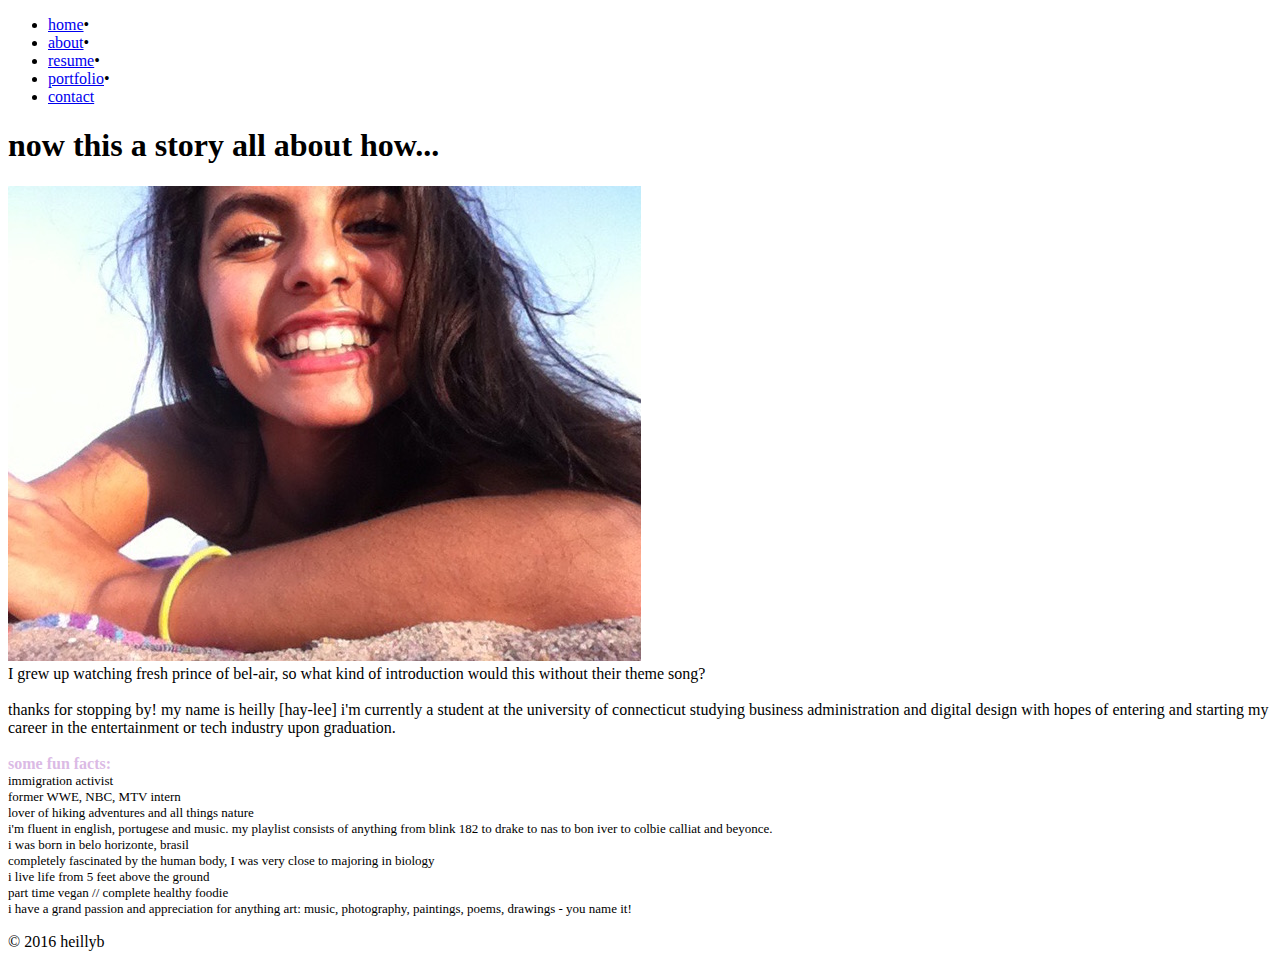
==== about.html @ c7f04a4a "Add files via upload" ====
<!DOCTYPE html>
<html>
    <head>
      <meta charset="utf-8">
      <meta name="viewport" content="width=device-width, initial-scale=1">
      <title>HEILLYB</title> <!-- DON'T FORGET THE TITLE -->

      <!-- Link to CSS files -->
      <link rel="stylesheet" type="text/css" href="css/normalize.css">
      <link rel="stylesheet" type="text/css" href="css/style.css">
    </head>
    <body>
    <!-- PLACE ALL OF YOUR PAGE CONTENT BELOW HERE -->

    <!-- the wrap class goes around all of our content
          for full page width backgrounds move the
          wrap inside of each container -->
    <!-- site navigation -->
    <nav>
      <ul class="navigation">
        <li><a href="index.html">home</a>•</li>
        <li><a href="about.html" id="active">about</a>•</li>
        <li><a href="resume.html">resume</a>•</li>
        <li><a href="porfolio.html">portfolio</a>•</li>
        <li><a href="contact.html">contact</a></li>
      </ul>
    </nav>

    <header>
      <div class="aboutme">
          <h1>now this a story all about how...</h1>
        </div> <!-- /.column -->
 <!-- /.row -->

    <!-- Main content -->
      <div class="whitebox">

        <div class="aboutmepicture">
          <img src="beach.jpg" alt="summer">
        </div>
          <div class="aboutmetext">I grew up watching fresh prince of bel-air, so what kind of introduction would this without their theme song?
          </br>
        </br>

                thanks for stopping by! my name is heilly [hay-lee]
                i'm currently a student at the university of connecticut studying business administration and digital design with hopes of entering and starting my career in the entertainment or tech industry upon graduation.

              </br>
            </br>
              <font color=#DBBAE5><strong>some fun facts:</strong></font>

              <font size=2px>
            <li>immigration activist</li>
            <li>former WWE, NBC, MTV intern</li>
            <li>lover of hiking adventures and all things nature</li>
            <li>i'm fluent in english, portugese and music. my playlist consists of anything from blink 182 to drake to nas to bon iver to colbie calliat and beyonce.</li>
            <li>i was born in belo horizonte, brasil</li>
            <li>completely fascinated by the human body, I was very close to majoring in biology</li>
            <li>i live life from 5 feet above the ground</li>
            <li>part time vegan // complete healthy foodie</li>
            <li>i have a grand passion and appreciation for anything art: music, photography, paintings, poems, drawings - you name it!</li>
              </font>


        </div>

      </div>

  </header>
    <!-- Footer -->
    <footer>
      <div class="row">
        <div class="column full">
          <p>&copy; 2016 heillyb</p>
        </div>
      </div>
    </footer>


</main>    <!-- Don't put anything below here -->
    </body>
</html>
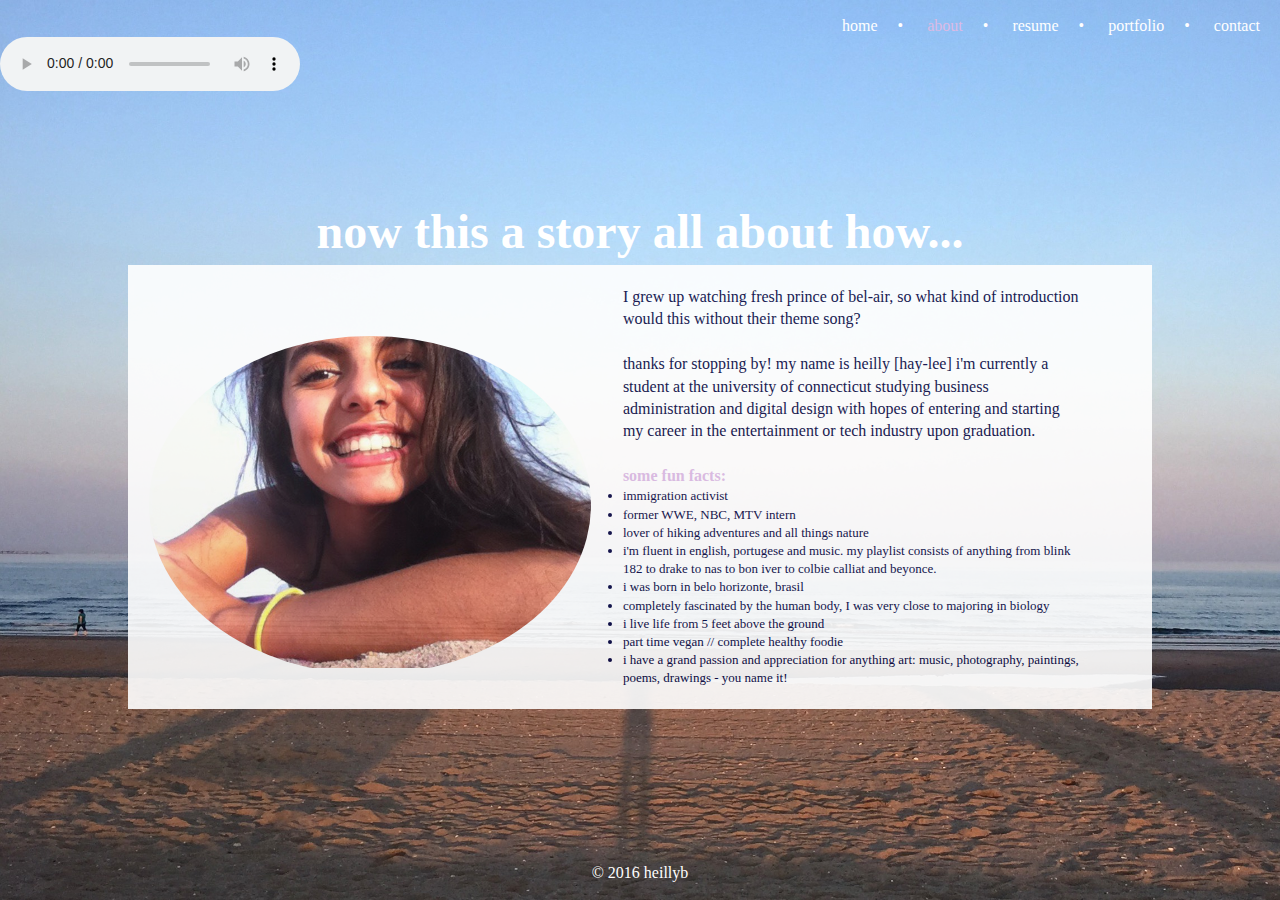
==== commit ac5c0ac9: "Update about.html" ====
--- a/about.html
+++ b/about.html
@@ -6,8 +6,8 @@
       <title>HEILLYB</title> <!-- DON'T FORGET THE TITLE -->
 
       <!-- Link to CSS files -->
-      <link rel="stylesheet" type="text/css" href="css/normalize.css">
-      <link rel="stylesheet" type="text/css" href="css/style.css">
+      <link rel="stylesheet" type="text/css" href="normalize.css">
+      <link rel="stylesheet" type="text/css" href="style.css">
     </head>
     <body>
     <!-- PLACE ALL OF YOUR PAGE CONTENT BELOW HERE -->
@@ -26,6 +26,10 @@
       </ul>
     </nav>
 
+        <audio controls>
+  <source src="music.mp3" type="audio/mpeg">
+</audio>
+        
     <header>
       <div class="aboutme">
           <h1>now this a story all about how...</h1>
--- a/style.css
+++ b/style.css
@@ -0,0 +1,563 @@
+
+/* =======================================
+    style.css
+    use this file for your custom styles
+========================================== */
+
+/* use a box model that makes sense */
+*, *:before, *:after {
+  -moz-box-sizing: border-box;
+  -webkit-box-sizing: border-box;
+  box-sizing: border-box;
+}
+
+/* set the default color, font-size, and line height */
+html {
+  color: white;
+  font-size: 1em;
+  line-height: 1.4;
+  font-family: "avenir";
+  height: 100%;
+  margin: 0 auto;
+}
+
+.fonttext {
+  color: white;
+}
+
+body {
+  background-image: url("praia.jpg");
+  background-size: cover;
+  background-position: center;
+  margin: 0 auto;
+}
+
+.wrap {
+  margin: 0 auto;
+}
+
+/* make images and embedded media fluid */
+img,
+object {
+  max-width: 100%;
+}
+
+.picture {
+ width: 10em;
+ height: 10em;
+ margin: 0 auto;
+ -webkit-border-radius: 50%;
+ -moz-border-radius: 50%;
+ border-radius: 50%;
+ -khtml-border-radius: 50%;
+ overflow: hidden;
+}
+
+/* type hierarchy- change for your project */
+h1 {
+  font-size: 3em; /* 48px */
+  text-align: center;
+  color: white;
+  margin: 0;
+}
+
+h2 {
+  font-size: 1.25em; /* 36px */
+  text-align: center;
+  color: white;
+  font-weight: lighter;
+  margin: 0;
+}
+
+h3 {
+  padding-left: 20px;
+  padding-right: 20px;
+  font-size: 1.25em; /* 28px */
+  text-align: center;
+  color: white;
+  font-weight: lighter;
+  margin: 0;
+}
+
+h4 {
+  font-size: 1.125em /*18px */
+}
+
+h5 {
+  font-size: 3em; /* 48px */
+  text-align: center;
+  color: white;
+  margin: auto;
+  margin-top: 2em;
+}
+
+p {
+  color: white;
+}
+
+p2 {
+  font-size: 2px;
+}
+
+/* navigation list styles */
+.navigation {
+  list-style: none;
+  margin: 0;
+  padding: 0;
+  text-align: right;
+  margin-top: 15px;
+}
+
+.navigation li {
+  display: inline-block;
+}
+.navigation a {
+  padding-left: 20px;
+  padding-right: 20px;
+  text-decoration: none;
+  color: white;
+}
+
+.navigation a:hover {
+  -webkit-transition : all 500ms ease;
+  -moz-transition : all 500ms ease;
+  -ms-transition : all 500ms ease;
+  -o-transition : all 500ms ease;
+  color : #DBBAE5;
+}
+
+#active {
+  color : #DBBAE5;
+}
+
+/* Slideshow container */
+.slideshow-container {
+  max-width: 700px;
+  position: relative;
+  margin: auto;
+}
+
+/* Next & previous buttons */
+.prev, .next {
+  cursor: pointer;
+  position: absolute;
+  top: 50%;
+  width: auto;
+  margin-top: -22px;
+  padding: 16px;
+  color: white;
+  font-weight: bold;
+  font-size: 18px;
+  transition: 0.6s ease;
+  border-radius: 0 3px 3px 0;
+}
+
+/* Position the "next button" to the right */
+.next {
+  right: 0;
+  border-radius: 3px 0 0 3px;
+}
+
+/* On hover, add a black background color with a little bit see-through */
+.prev:hover, .next:hover {
+  background-color: rgba(0,0,0,0.8);
+}
+
+/* Caption text */
+.text {
+  color: #f2f2f2;
+  font-size: 20px;
+  padding: 8px 12px;
+  bottom: -100px;
+  width: 100%;
+  text-align: center;
+}
+
+/* Number text (1/3 etc) */
+.numbertext {
+  color: #f2f2f2;
+  font-size: 12px;
+  padding: 8px 12px;
+  position: absolute;
+  top: 0;
+}
+
+/* The dots/bullets/indicators */
+.dot {
+  cursor:pointer;
+  height: 13px;
+  width: 13px;
+  margin: 0 2px;
+  background-color: #bbb;
+  border-radius: 50%;
+  display: inline-block;
+  transition: background-color 0.6s ease;
+}
+
+.active, .dot:hover {
+  background-color: #717171;
+}
+
+/* Fading animation */
+.fade {
+  -webkit-animation-name: fade;
+  -webkit-animation-duration: 1.5s;
+  animation-name: fade;
+  animation-duration: 1.5s;
+}
+
+@-webkit-keyframes fade {
+  from {opacity: .4}
+  to {opacity: 1}
+}
+
+@keyframes fade {
+  from {opacity: .4}
+  to {opacity: 1}
+}
+
+
+#contact_form
+{
+    margin: 0 auto;
+    width: 50%;
+}
+
+#name
+{
+    width: 100%;
+    color: #3399ff;
+}
+
+#email
+{
+    width: 100%;
+    color: #3399ff;
+}
+
+#message
+{
+    width: 100%;
+    color: #3399ff;
+    margin-bottom: 20px;
+}
+
+.button
+{
+    width: 25%;
+    margin: 0 auto;
+    text-align: center;
+    padding: 15px;
+    border: #fff solid 2px;
+}
+
+.button a
+{
+    color: #DBBAE5;
+}
+
+.aboutme {
+  margin: 0 auto;
+}
+
+.whitebox {
+  opacity: 0.9;
+  border: 1px solid white;
+  background-color: white;
+  margin: 0 auto;
+  padding: 20px;
+  display: flex;
+  width: 80%;
+}
+
+.aboutmetext {
+  text-align: left;
+}
+
+.aboutmepicture {
+  width: 45%;
+  height: 30%;
+  margin-top: 50px;
+  border-radius: 50%;
+  overflow:hidden;
+
+
+}
+
+.aboutmetext {
+  color: #070743;
+  width: 50%;
+  padding-left: 2em;
+}
+
+.resumebox {
+  margin-top: 4em;
+  text-align: center;
+  opacity: 0.9;
+}
+
+.contact {
+  margin-top: 6em;
+}
+
+.whitebox2 {
+  opacity: 0.8;
+  border: 1px solid white;
+  background-color: white;
+  margin: auto;
+  padding-top: 1em;
+  padding-bottom: .6em;
+  display: flex;
+  width: 80%;
+}
+
+
+ul.img-list {
+  list-style-type: none;
+  margin: 0;
+  padding: 0;
+  text-align: center;
+}
+
+ul.img-list li {
+  display: inline-block;
+  height: 150px;
+  margin: 0 1em 1em 0;
+  position: relative;
+  width: 400px;
+}
+
+
+span.text-content {
+  background: rgba(0,0,0,0.5);
+  color: white;
+  cursor: pointer;
+  display: table;
+  height: 150px;
+  left: 0;
+  position: absolute;
+  top: 0;
+  width: 150px;
+}
+
+span.text-content span {
+  display: table-cell;
+  text-align: center;
+  vertical-align: middle;
+}
+
+
+span.text-content {
+  background: #DBBAE5;
+  color: white;
+  cursor: pointer;
+  display: table;
+  height: 150px;
+  left: 0;
+  position: absolute;
+  top: 0;
+  width: 150px;
+  opacity: 0;
+}
+
+ul.img-list li:hover span.text-content {
+  opacity: 1;
+}
+
+
+span.text-content {
+  background: #DBBAE5;
+  color: white;
+  cursor: pointer;
+  display: table;
+  height: 250px;
+  left: 0;
+  position: absolute;
+  top: 0;
+  width: 400px;
+  opacity: 0;
+  -webkit-transition: opacity 500ms;
+  -moz-transition: opacity 500ms;
+  -o-transition: opacity 500ms;
+  transition: opacity 500ms;
+}
+
+span.text-contentsocial {
+  background: rgba(0,0,0,0.5);
+  color: white;
+  cursor: pointer;
+  display: table;
+  height: 150px;
+  left: 0;
+  position: absolute;
+  top: 0;
+  width: 150px;
+}
+
+span.text-contentsocial span {
+  display: table-cell;
+  text-align: center;
+  vertical-align: middle;
+}
+
+
+span.text-contentsocial {
+  background: #DBBAE5;
+  color: white;
+  cursor: pointer;
+  display: table;
+  height: 150px;
+  left: 0;
+  position: absolute;
+  top: 0;
+  width: 150px;
+  opacity: 0;
+}
+
+ul.img-list li:hover span.text-contentsocial {
+  opacity: 1;
+}
+
+span.text-contentsocial {
+  background: #DBBAE5;
+  color: white;
+  cursor: pointer;
+  display: table;
+  height: 150px;
+  left: 0;
+  position: absolute;
+  top: 0;
+  width: 400px;
+  opacity: 0;
+  -webkit-transition: opacity 500ms;
+  -moz-transition: opacity 500ms;
+  -o-transition: opacity 500ms;
+  transition: opacity 500ms;
+}
+
+span.text-contentmom {
+  background: rgba(0,0,0,0.5);
+  color: white;
+  cursor: pointer;
+  display: table;
+  height: 150px;
+  left: 0;
+  position: absolute;
+  top: 0;
+  width: 150px;
+}
+
+span.text-contentmom span {
+  display: table-cell;
+  text-align: center;
+  vertical-align: middle;
+}
+
+
+span.text-contentmom {
+  background: #DBBAE5;
+  color: white;
+  cursor: pointer;
+  display: table;
+  height: 150px;
+  left: 0;
+  position: absolute;
+  top: 0;
+  width: 150px;
+  opacity: 0;
+}
+
+ul.img-list li:hover span.text-contentmom {
+  opacity: 1;
+}
+
+span.text-contentmom {
+  background: #DBBAE5;
+  color: white;
+  cursor: pointer;
+  display: table;
+  height: 330px;
+  left: 0;
+  position: absolute;
+  top: 0;
+  width: 400px;
+  opacity: 0;
+  -webkit-transition: opacity 500ms;
+  -moz-transition: opacity 500ms;
+  -o-transition: opacity 500ms;
+  transition: opacity 500ms;
+}
+
+
+footer {
+  text-align: center;
+  color: white;
+  position: absolute;
+  bottom: 0;
+  width: 100%;
+}
+
+header
+{
+    margin-top: 100px;
+}
+
+@media (min-width: 620px) {
+  .column {
+    float: left;
+    padding-left: 1em;
+    padding-right: 1em;
+
+  }
+
+  .column.full {
+    width: 100%;
+    height: 100%;
+  }
+
+  .column.two-thirds {
+    width: 66.7%;
+  }
+
+  .column.half {
+    width: 50%;
+    margin-top: 6em;
+    opacity: 0.9;
+    border: 0px solid;
+    color: black;
+
+  }
+
+  .column.third {
+    width: 33.3%;
+    margin-top: 6em;
+    opacity: 0.8;
+    border: 5px solid pink;
+    color: black;
+  }
+
+  .column.fourth {
+    width: 25%;
+  }
+
+  .column.flow-opposite {
+    float: right;
+  }
+}
+
+
+/* row used as a clearfix to clear floats */
+.row:before,
+.row:after {
+  content: " ";
+  display: table;
+}
+
+.row:after {
+  clear: both;
+}
+
+.row {
+  *zoom: 1;
+  height: 100%;
+}
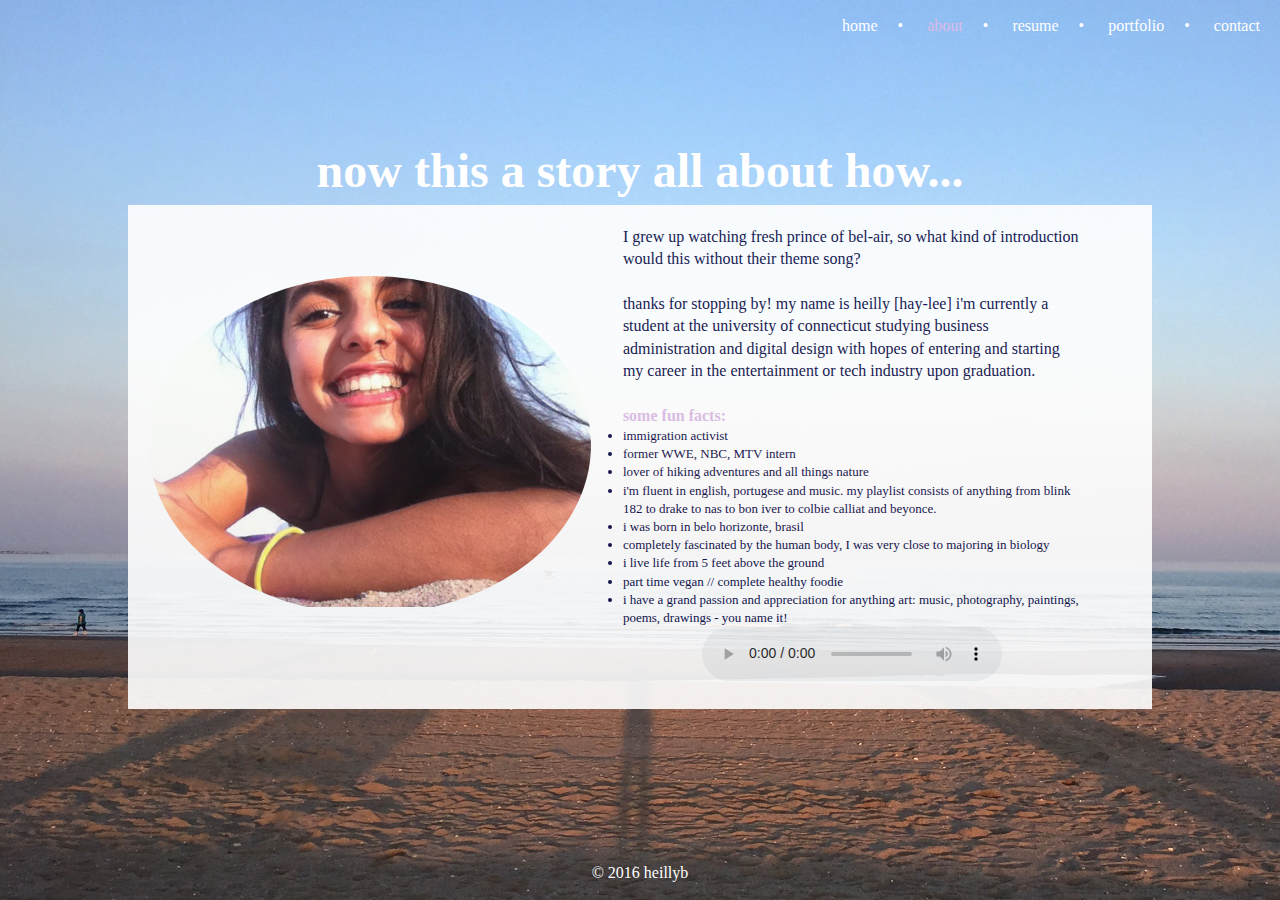
==== commit 97bbdce2: "Update about.html" ====
--- a/about.html
+++ b/about.html
@@ -25,10 +25,8 @@
         <li><a href="contact.html">contact</a></li>
       </ul>
     </nav>
-
-        <audio controls>
-  <source src="music.mp3" type="audio/mpeg">
-</audio>
+        
+        
         
     <header>
       <div class="aboutme">
@@ -65,6 +63,10 @@
             <li>i have a grand passion and appreciation for anything art: music, photography, paintings, poems, drawings - you name it!</li>
               </font>
 
+     <center><audio autoplay="autoplay" controls="controls">
+         <source src="music.mp3"/>    
+ </audio>
+         </center> 
 
         </div>
 
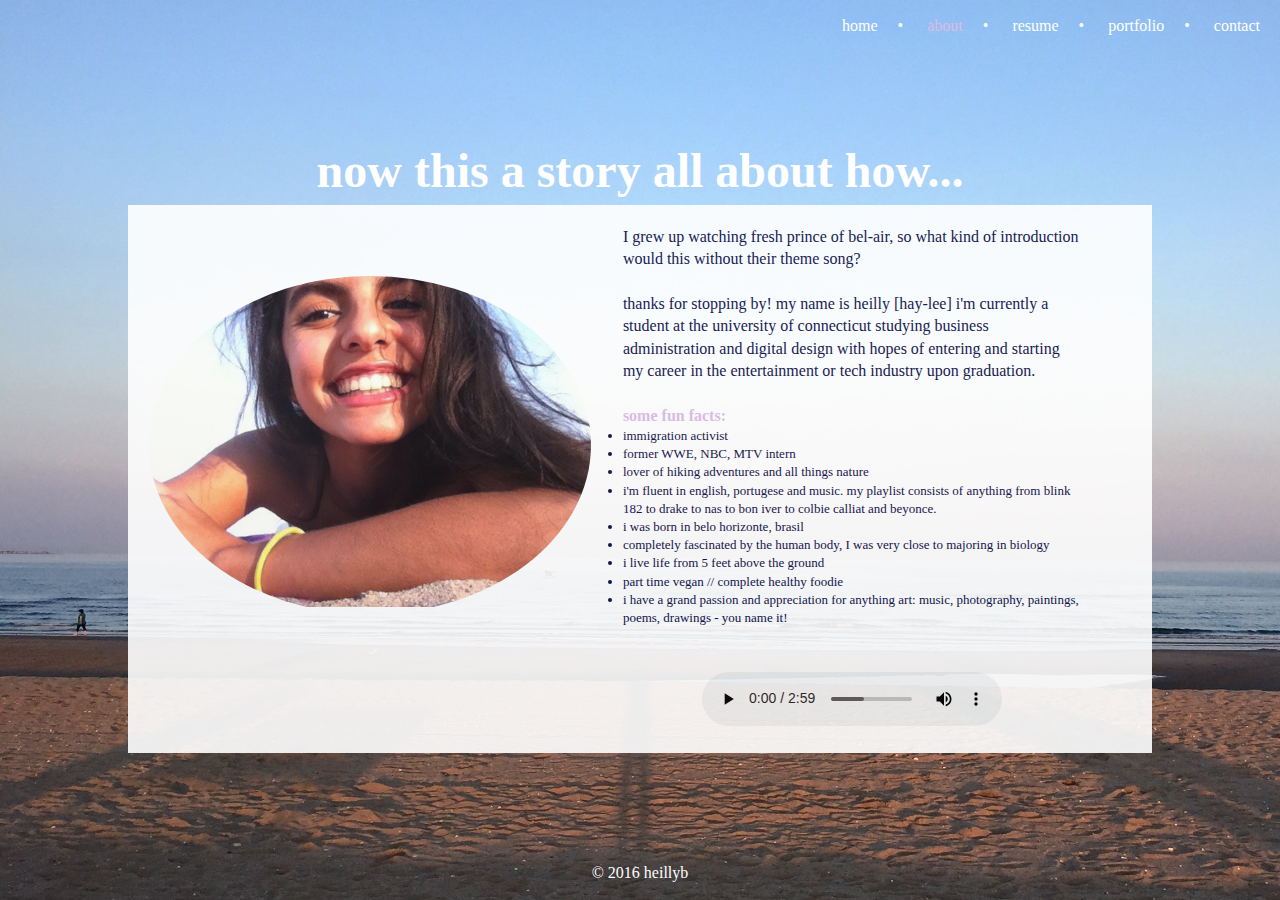
==== commit 1c86c438: "Update about.html" ====
--- a/about.html
+++ b/about.html
@@ -62,6 +62,9 @@
             <li>part time vegan // complete healthy foodie</li>
             <li>i have a grand passion and appreciation for anything art: music, photography, paintings, poems, drawings - you name it!</li>
               </font>
+    
+    <br>
+    <br>
 
      <center><audio autoplay="autoplay" controls="controls">
          <source src="music.mp3"/>    
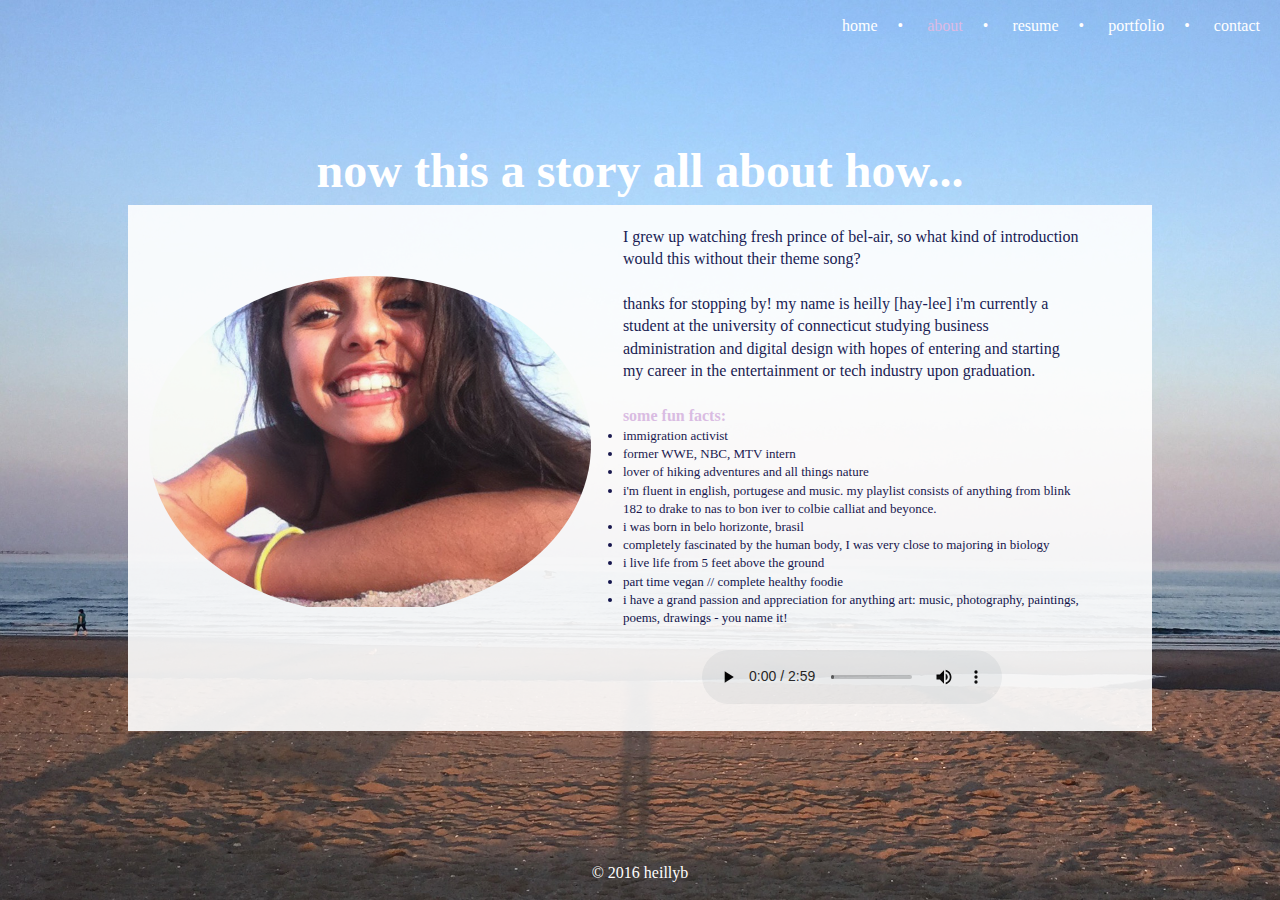
==== commit 94e82f74: "Update about.html" ====
--- a/about.html
+++ b/about.html
@@ -62,10 +62,7 @@
             <li>part time vegan // complete healthy foodie</li>
             <li>i have a grand passion and appreciation for anything art: music, photography, paintings, poems, drawings - you name it!</li>
               </font>
-    
     <br>
-    <br>
-
      <center><audio autoplay="autoplay" controls="controls">
          <source src="music.mp3"/>    
  </audio>
